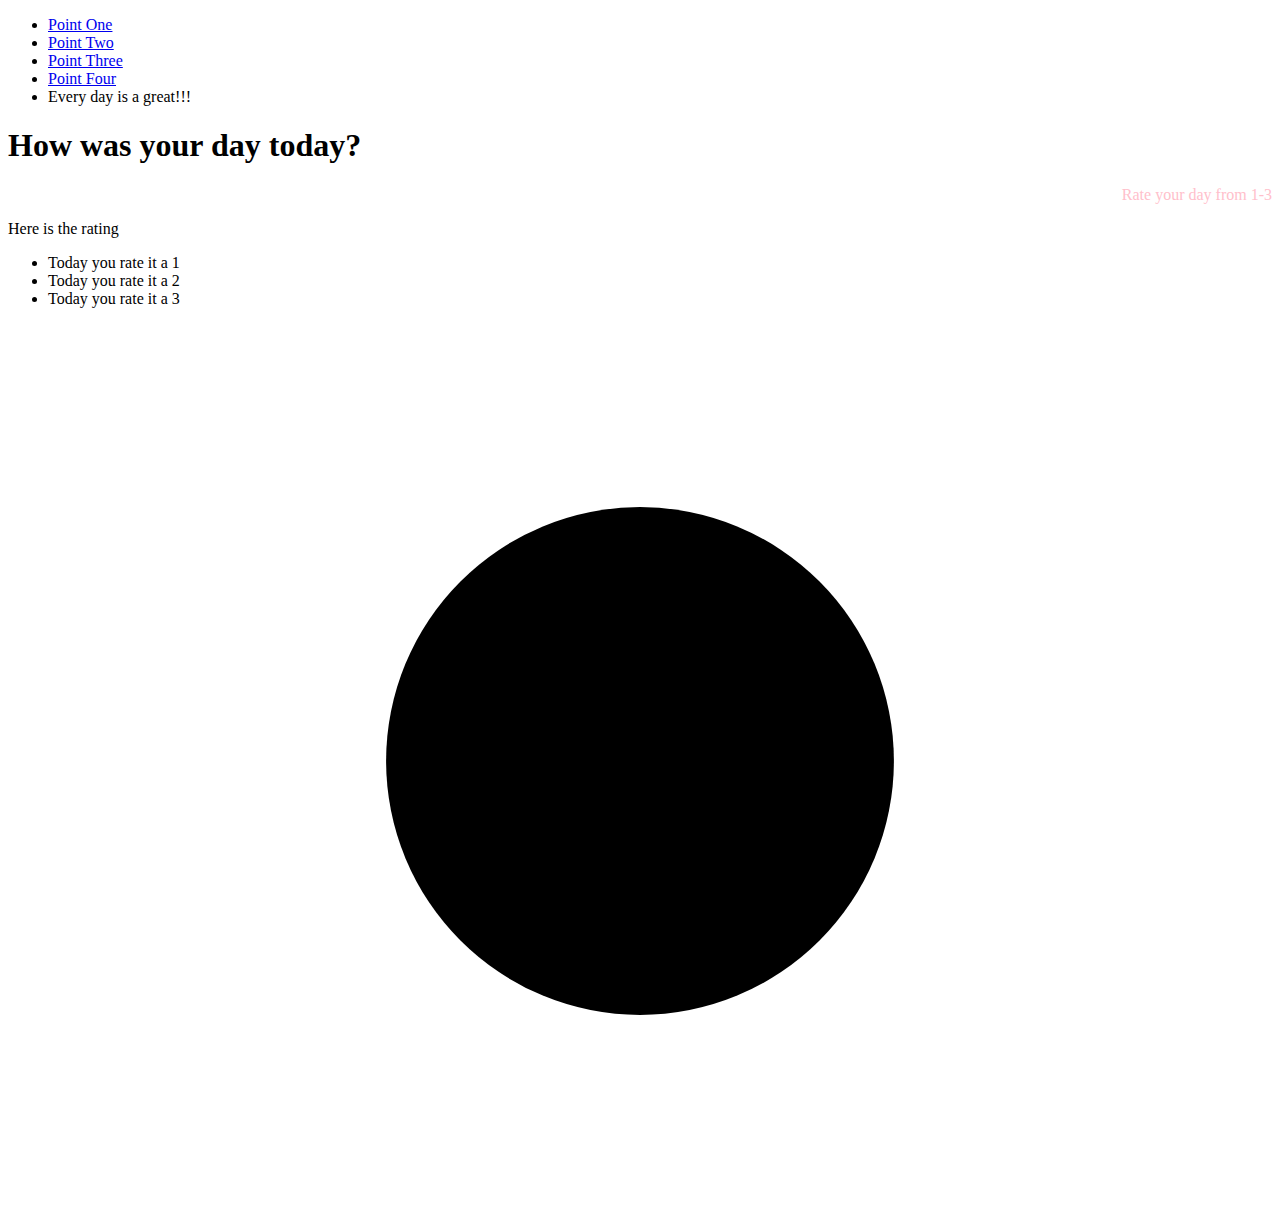
==== index.html @ 2d102338 "clock" ====
<!DOCTYPE html>
<html lang="en">
<head>
    <meta charset="UTF-8">
    <meta name="viewport" content="width=device-width, initial-scale=1.0">
    <title>Document</title>
    <link rel="stylesheet" href="style.css" type="text/css" media="all">
</head>
    <body>

        <div>
            <ul id="parent" class="nav">
                <li><a href="#">Point One</a></li>
                <li><a href="#">Point Two</a></li>
                <li id="child"><a href="#">Point Three</a></li>
                <li><a href="#">Point Four</a></li>
            </ul>
        </div>
        <div class="content">
            <h1>How was your day today?</h1>
            <p id="commentary"> Rate your day from 1-3</p>
            <p>Here is the rating</p>
            <ul>
                <li>Today you rate it a 1</li>
                <li>Today you rate it a 2</li>
                <li>Today you rate it a 3</li>
            </ul>

        </div>
        <main class="main">
        <div class="clockbox">
            <svg id="clock" xmlns="http://www.w3.org/2000/svg" width="600" height="6000" viewBox= "0 0 600 600">
            <g id="face">
                <circle class="class" cx="300" cy="300" r="253.9"/>
                <path class="hour-mark" d="M300.5 94v61M506 300.5h32M300.5 506v33M94 300.5H60M4"></path>
                <circle class="mid-circle" cx="300" cy="300" r="16.2"/>
            </g>
            <g id="hour">
                <path class="hour-arm" d="M300.5 298V142"/>
                <circle class="sizing-box" cx="300" cy="300" r="253.9"/>
            </g>
            <g id="mintue">
                <path class="mintue-arm" d="M300.5 298V67"/>
                <circle class="sizing-box" cx="300" cy="300" r="253.9"/>

            </g>
            <g id="second">
                <path class="secong-arm" d="M300.5 350V55"/>
                <circle class="sizing-box" cx="300" cy="300" r="253.9"/>
            </g>
                
            </svg>
        </div>
    <script src="TEST.JS">

    </script>
    


  
</head>

    
</body>
</html>


  
</head>

    
</body>
</html>
---- style.css ----
.main{
    display: flex;
    padding: 2em;
    height: 90vh;
    justify-content: center;
    align-items: middle;
}
.clockbox,
#clock{
    height: 100%;

}
.circle{
    fill: none;
    stroke: #000;
    stroke-width: 9;
    stroke-miterlimit: 10;

}
.mid-cirle{
    fill: #000;
}
.hour-marks{
fill: none;
stroke: #000;
stroke-width: 9;
stroke-miterlimit: 10;
}
.hour-arm{
    fill: none;
stroke: #000;
stroke-width: 17;
stroke-miterlimit: 10;
}
.minute-arm{
    fill: none;
    stroke: #000;
    stroke-width: 11;
    stroke-miterlimit: 10;
}
.second-arm{
    fill: none;
    stroke: #000;
    stroke-width: 4;
    stroke-miterlimit: 10;
}
.sizing-box{
    fill: none;
}

#hour,
#minute,
#second {
    transform-origin: 300px 300px;
    transition: transform .5s ease-in-out;
}
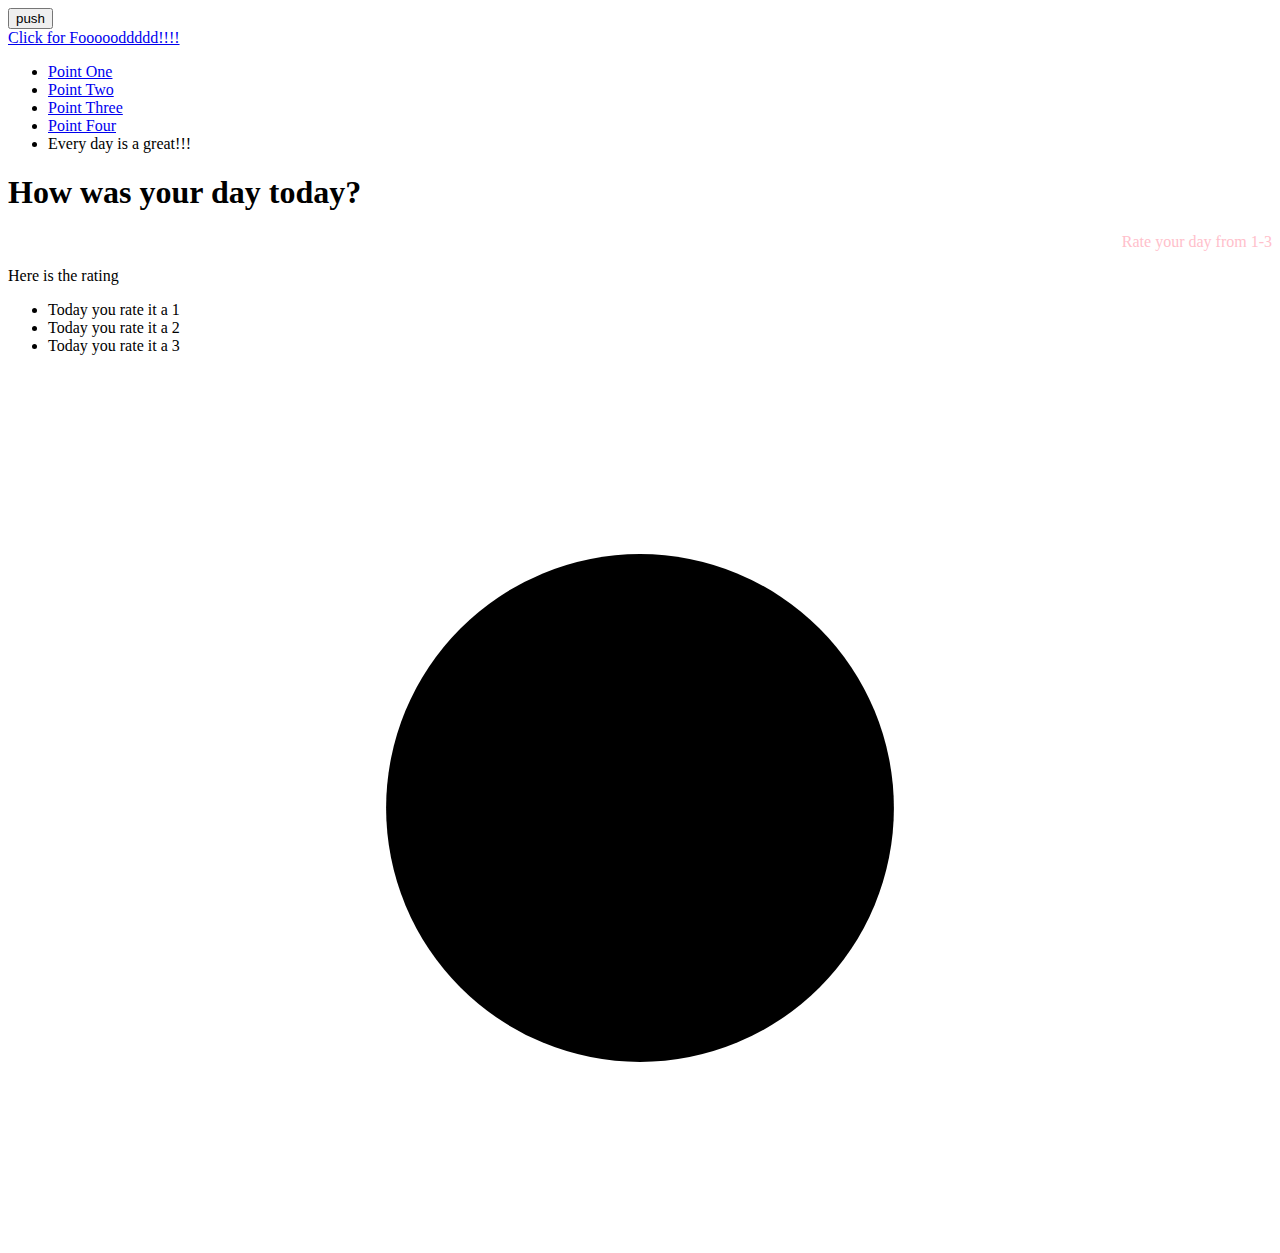
==== commit 035da9c7: "added buttons" ====
--- a/index.html
+++ b/index.html
@@ -6,7 +6,11 @@
     <title>Document</title>
     <link rel="stylesheet" href="style.css" type="text/css" media="all">
 </head>
-    <body>
+    <body onLoad="alert('your page has loaded');">
+        <form>
+            <input type="button" value="push" onClick="alert('What up');alert('How are you');"/>
+        </form>
+        <a href="https://www.foodnetwork.com/" onMouseOut="alert('Fav Time');">Click for Foooooddddd!!!!</a>
 
         <div>
             <ul id="parent" class="nav">
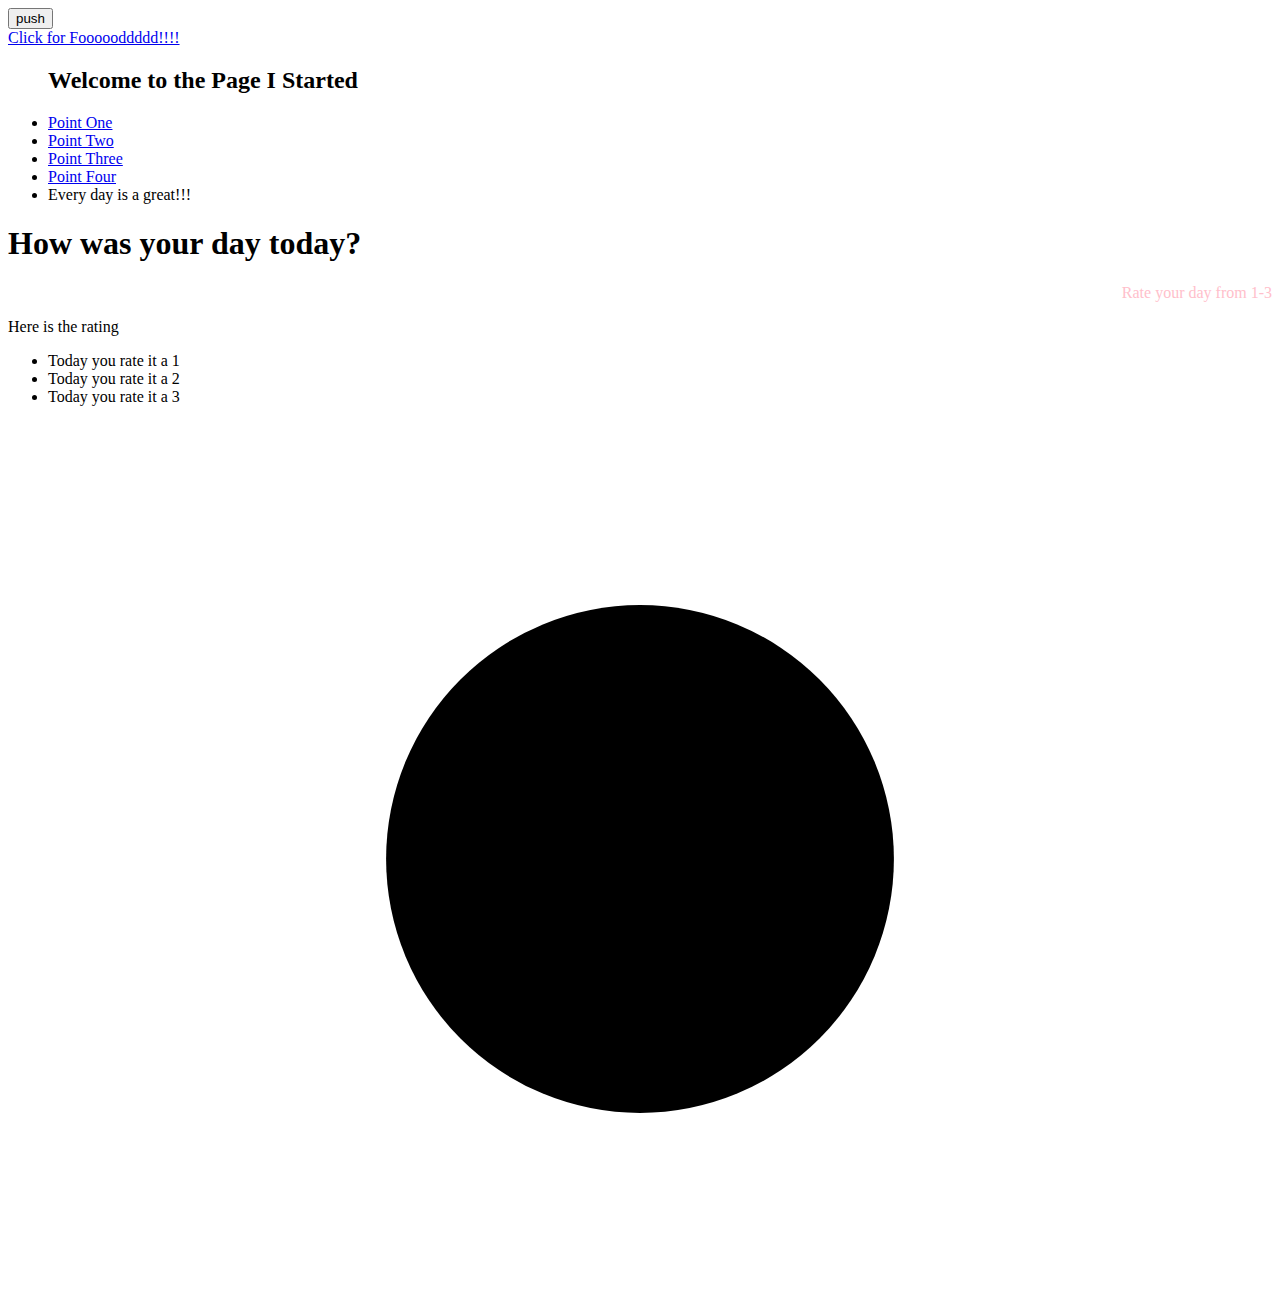
==== commit ff52714b: "speedtester(console)" ====
--- a/index.html
+++ b/index.html
@@ -14,6 +14,7 @@
 
         <div>
             <ul id="parent" class="nav">
+                <h2 class="main-title">Welcome to the Page I Started</h2>
                 <li><a href="#">Point One</a></li>
                 <li><a href="#">Point Two</a></li>
                 <li id="child"><a href="#">Point Three</a></li>
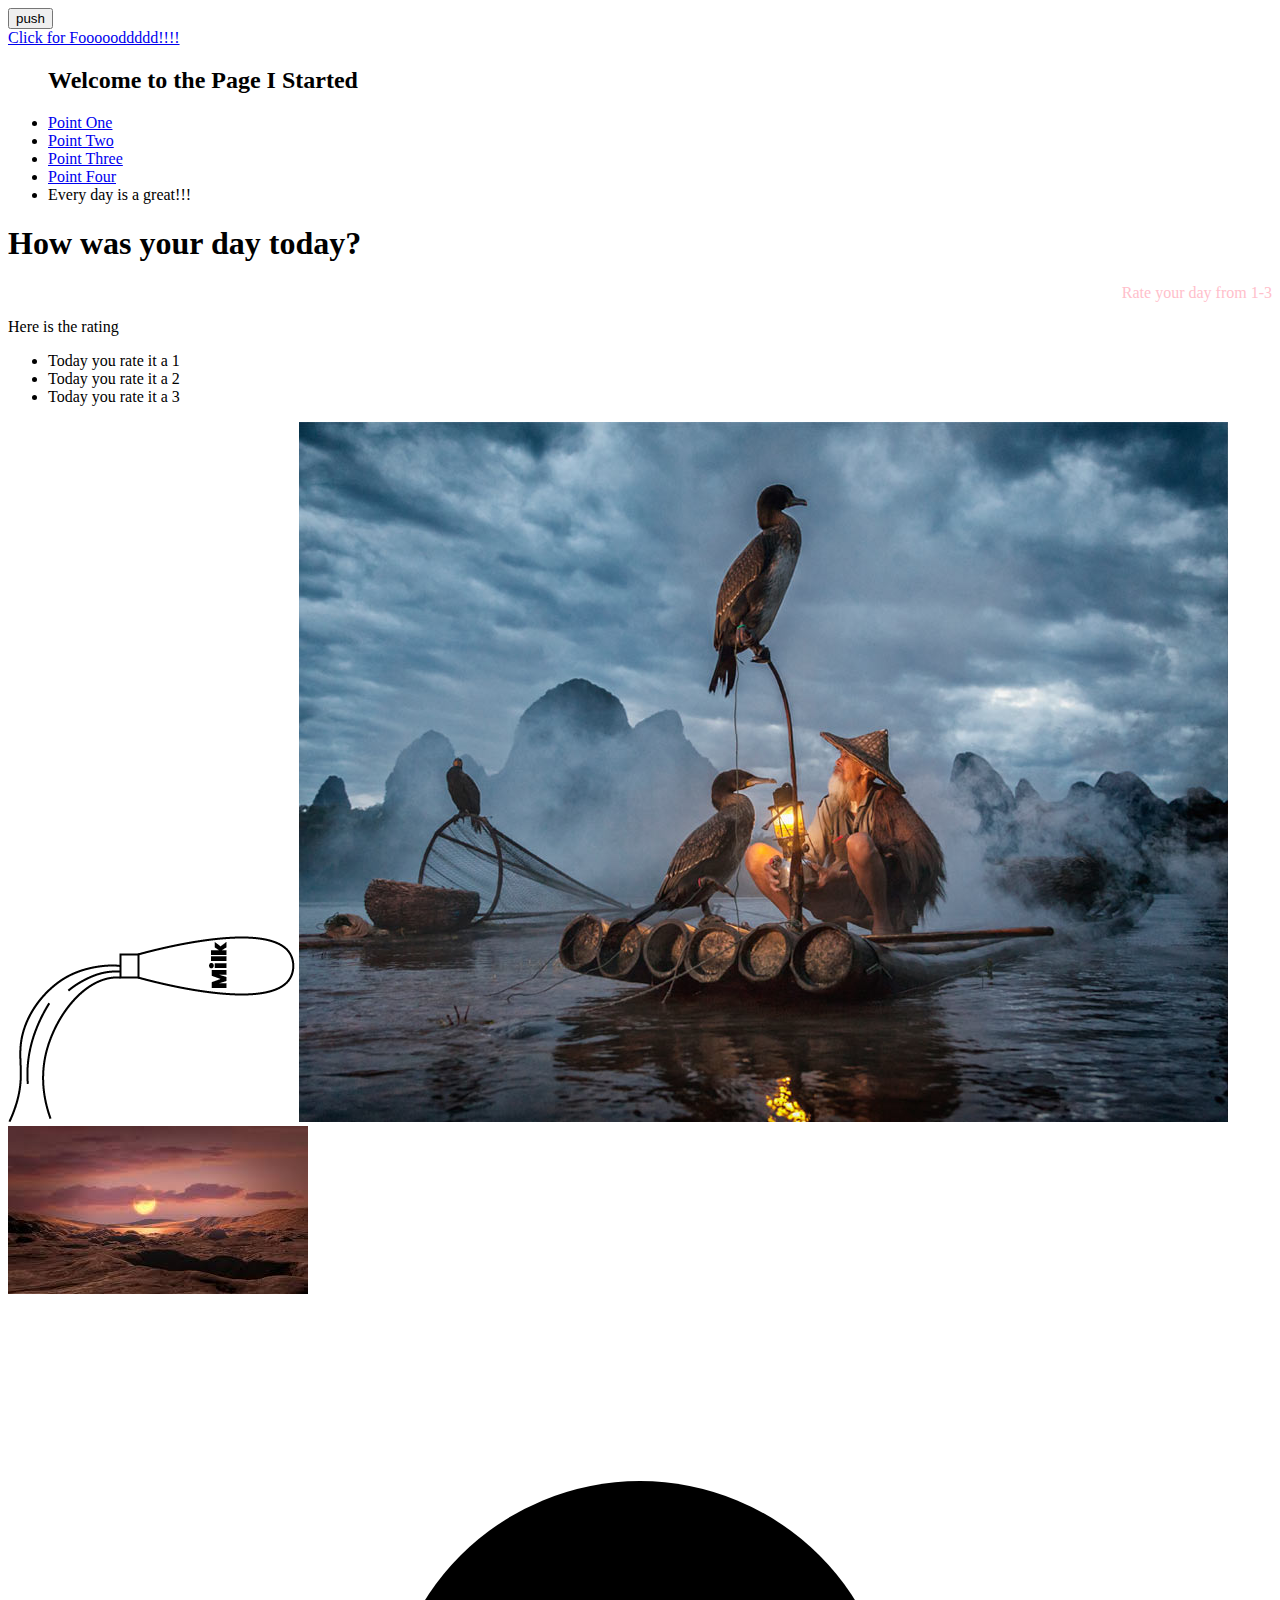
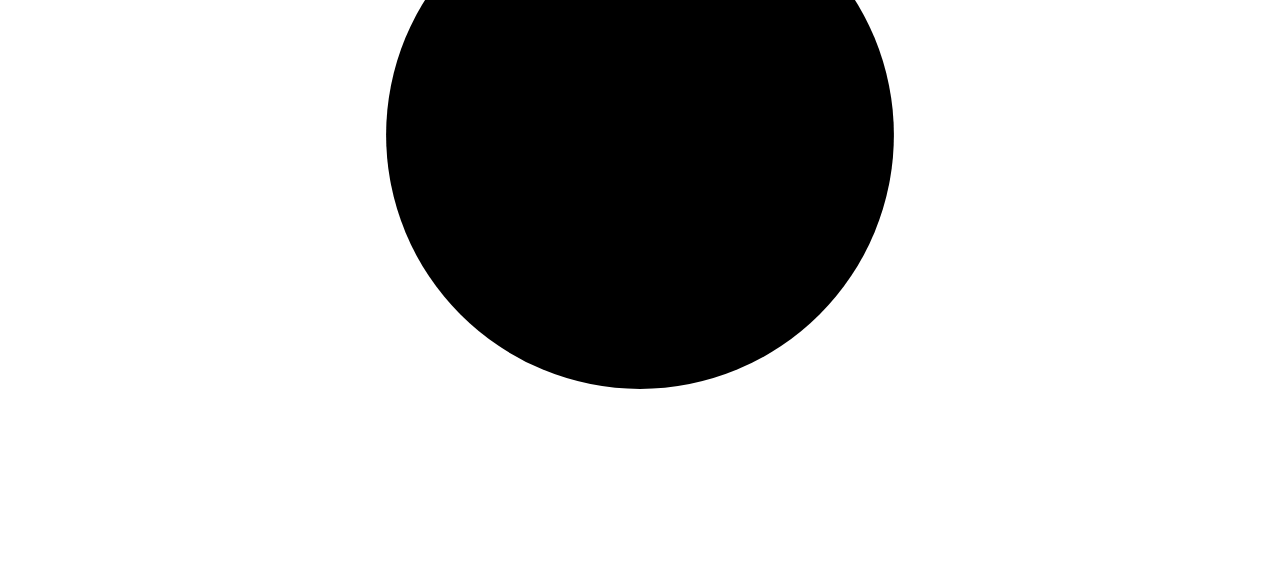
==== commit b2aa5ca9: "automatedresponsive" ====
--- a/index.html
+++ b/index.html
@@ -11,6 +11,7 @@
             <input type="button" value="push" onClick="alert('What up');alert('How are you');"/>
         </form>
         <a href="https://www.foodnetwork.com/" onMouseOut="alert('Fav Time');">Click for Foooooddddd!!!!</a>
+       
 
         <div>
             <ul id="parent" class="nav">
@@ -30,6 +31,9 @@
                 <li>Today you rate it a 2</li>
                 <li>Today you rate it a 3</li>
             </ul>
+            <img src="IMAGES/milk.png" alt="" data-type="showcase" />
+            <img src="IMAGES/MAN.jpg" alt="" data-type="right" />
+            <img src="IMAGES/SUN.jpg"alt="" data-type="backwards" />
 
         </div>
         <main class="main">
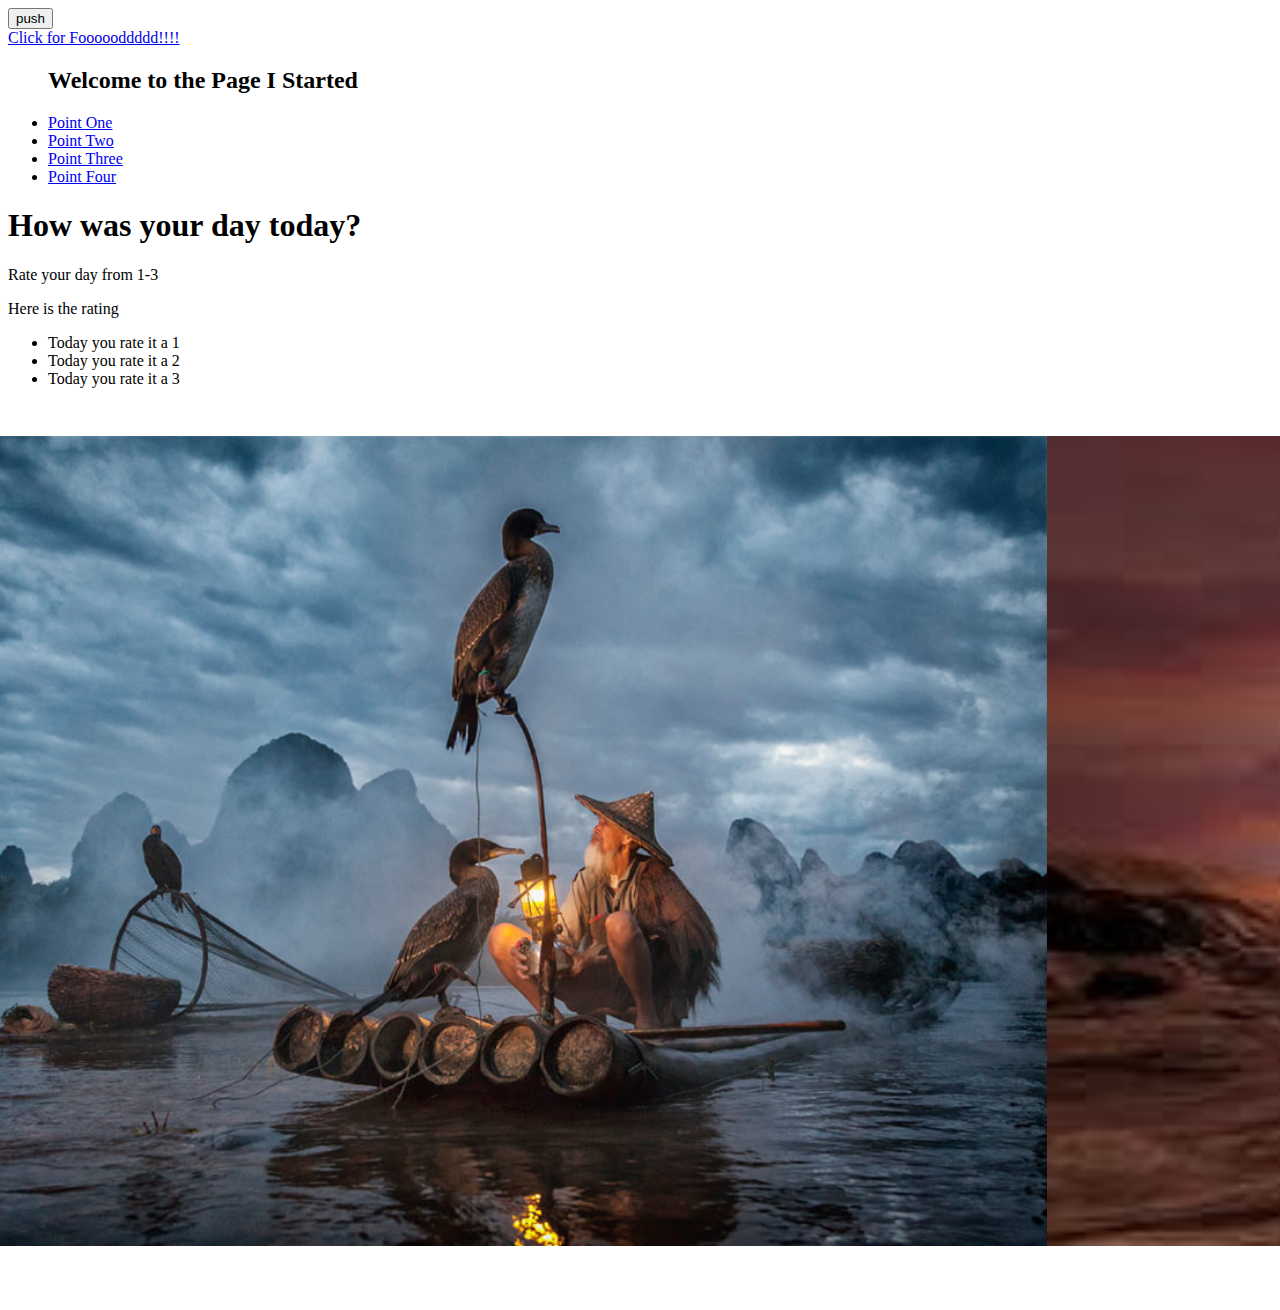
==== commit 0438d1b8: "clock" ====
--- a/index.html
+++ b/index.html
@@ -31,35 +31,55 @@
                 <li>Today you rate it a 2</li>
                 <li>Today you rate it a 3</li>
             </ul>
+            <main class="main">
+                <div class="clockbox">
+                    <svg id="clock" xmlns="http://www.w3.org/2000/svg" width="600" height="600" viewBox="0 0 600 600">
+                        <g id="face">
+                            <circle class="circle" cx="300" cy="300" r="253.9"/>
+                            <path class="hour-marks" d="M300.5 94V61M506 300.5h32M300.5 506v33M94 300.5H60M411.3 107.8l7.9-13.8M493 190.2l13-7.4M492.1 411.4l16.5 9.5M411 492.3l8.9 15.3M189 492.3l-9.2 15.9M107.7 411L93 419.5M107.5 189.3l-17.1-9.9M188.1 108.2l-9-15.6"/>
+                            <circle class="mid-circle" cx="300" cy="300" r="16.2"/>
+                        </g>
+                        <g id="hour">
+                            <path class="hour-arm" d="M300.5 298V142"/>
+                            <circle class="sizing-box" cx="300" cy="300" r="253.9"/>
+                        </g>
+                        <g id="minute">
+                            <path class="minute-arm" d="M300.5 298V67"/>
+                            <circle class="sizing-box" cx="300" cy="300" r="253.9"/>
+                        </g>
+                        <g id="second">
+                            <path class="second-arm" d="M300.5 350V55"/>
+                            <circle class="sizing-box" cx="300" cy="300" r="253.9"/>
+                        </g>
+                    </svg>
+                </div>
             <img src="IMAGES/milk.png" alt="" data-type="showcase" />
             <img src="IMAGES/MAN.jpg" alt="" data-type="right" />
             <img src="IMAGES/SUN.jpg"alt="" data-type="backwards" />
 
-        </div>
-        <main class="main">
-        <div class="clockbox">
-            <svg id="clock" xmlns="http://www.w3.org/2000/svg" width="600" height="6000" viewBox= "0 0 600 600">
+            <main class="main">
+    <div class="clockbox">
+        <svg id="clock" xmlns="http://www.w3.org/2000/svg" width="600" height="600" viewBox="0 0 600 600">
             <g id="face">
-                <circle class="class" cx="300" cy="300" r="253.9"/>
-                <path class="hour-mark" d="M300.5 94v61M506 300.5h32M300.5 506v33M94 300.5H60M4"></path>
+                <circle class="circle" cx="300" cy="300" r="253.9"/>
+                <path class="hour-marks" d="M300.5 94V61M506 300.5h32M300.5 506v33M94 300.5H60M411.3 107.8l7.9-13.8M493 190.2l13-7.4M492.1 411.4l16.5 9.5M411 492.3l8.9 15.3M189 492.3l-9.2 15.9M107.7 411L93 419.5M107.5 189.3l-17.1-9.9M188.1 108.2l-9-15.6"/>
                 <circle class="mid-circle" cx="300" cy="300" r="16.2"/>
             </g>
             <g id="hour">
                 <path class="hour-arm" d="M300.5 298V142"/>
                 <circle class="sizing-box" cx="300" cy="300" r="253.9"/>
             </g>
-            <g id="mintue">
-                <path class="mintue-arm" d="M300.5 298V67"/>
+            <g id="minute">
+                <path class="minute-arm" d="M300.5 298V67"/>
                 <circle class="sizing-box" cx="300" cy="300" r="253.9"/>
-
             </g>
             <g id="second">
-                <path class="secong-arm" d="M300.5 350V55"/>
+                <path class="second-arm" d="M300.5 350V55"/>
                 <circle class="sizing-box" cx="300" cy="300" r="253.9"/>
             </g>
-                
-            </svg>
-        </div>
+        </svg>
+    </div
+
     <script src="TEST.JS">
 
     </script>
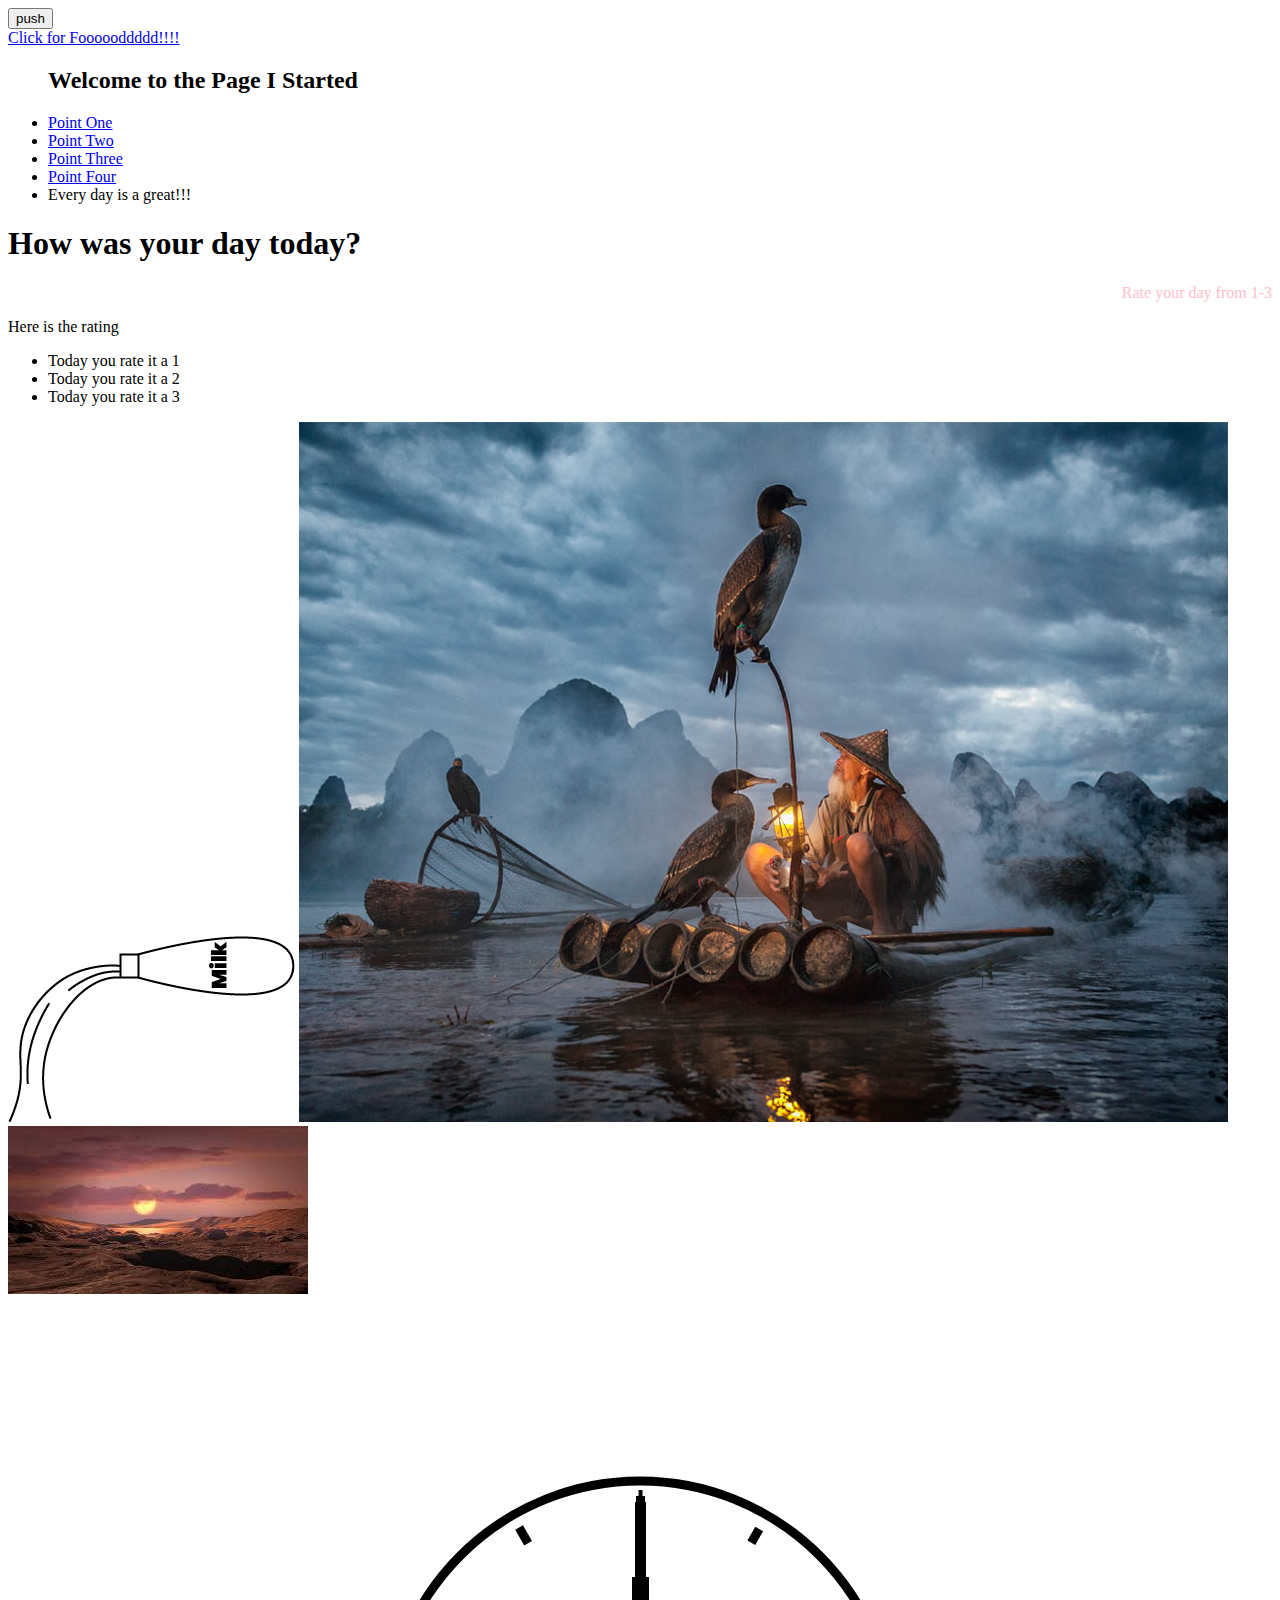
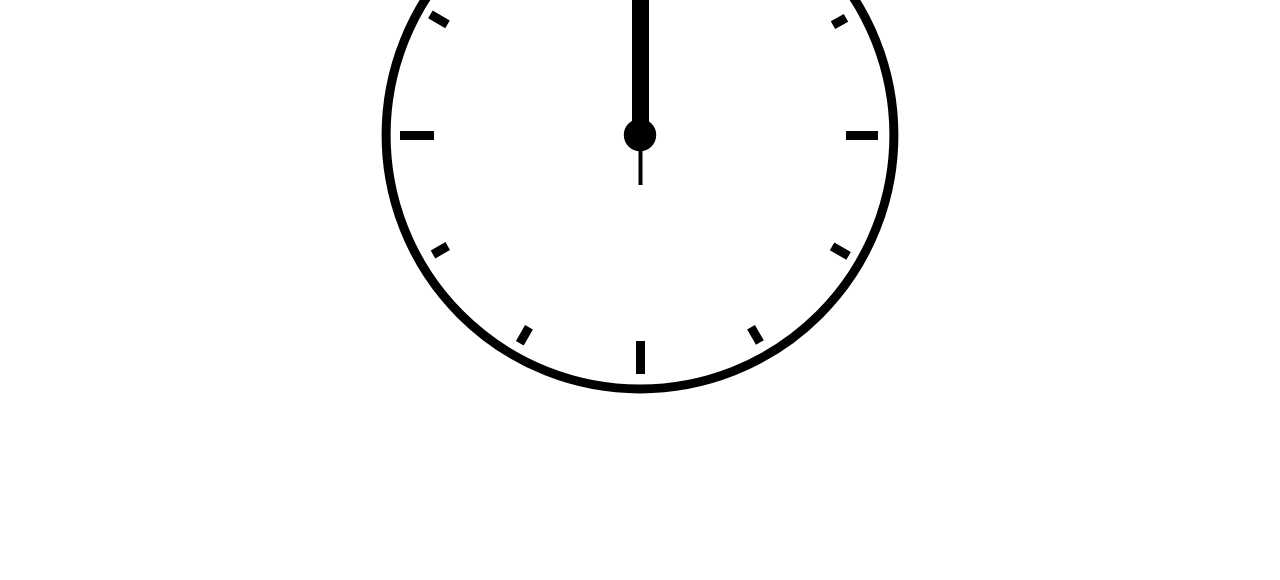
==== commit 21bac3d7: "fix clock" ====
--- a/index.html
+++ b/index.html
@@ -31,28 +31,7 @@
                 <li>Today you rate it a 2</li>
                 <li>Today you rate it a 3</li>
             </ul>
-            <main class="main">
-                <div class="clockbox">
-                    <svg id="clock" xmlns="http://www.w3.org/2000/svg" width="600" height="600" viewBox="0 0 600 600">
-                        <g id="face">
-                            <circle class="circle" cx="300" cy="300" r="253.9"/>
-                            <path class="hour-marks" d="M300.5 94V61M506 300.5h32M300.5 506v33M94 300.5H60M411.3 107.8l7.9-13.8M493 190.2l13-7.4M492.1 411.4l16.5 9.5M411 492.3l8.9 15.3M189 492.3l-9.2 15.9M107.7 411L93 419.5M107.5 189.3l-17.1-9.9M188.1 108.2l-9-15.6"/>
-                            <circle class="mid-circle" cx="300" cy="300" r="16.2"/>
-                        </g>
-                        <g id="hour">
-                            <path class="hour-arm" d="M300.5 298V142"/>
-                            <circle class="sizing-box" cx="300" cy="300" r="253.9"/>
-                        </g>
-                        <g id="minute">
-                            <path class="minute-arm" d="M300.5 298V67"/>
-                            <circle class="sizing-box" cx="300" cy="300" r="253.9"/>
-                        </g>
-                        <g id="second">
-                            <path class="second-arm" d="M300.5 350V55"/>
-                            <circle class="sizing-box" cx="300" cy="300" r="253.9"/>
-                        </g>
-                    </svg>
-                </div>
+           
             <img src="IMAGES/milk.png" alt="" data-type="showcase" />
             <img src="IMAGES/MAN.jpg" alt="" data-type="right" />
             <img src="IMAGES/SUN.jpg"alt="" data-type="backwards" />
@@ -78,7 +57,7 @@
                 <circle class="sizing-box" cx="300" cy="300" r="253.9"/>
             </g>
         </svg>
-    </div
+    </div>
 
     <script src="TEST.JS">
 
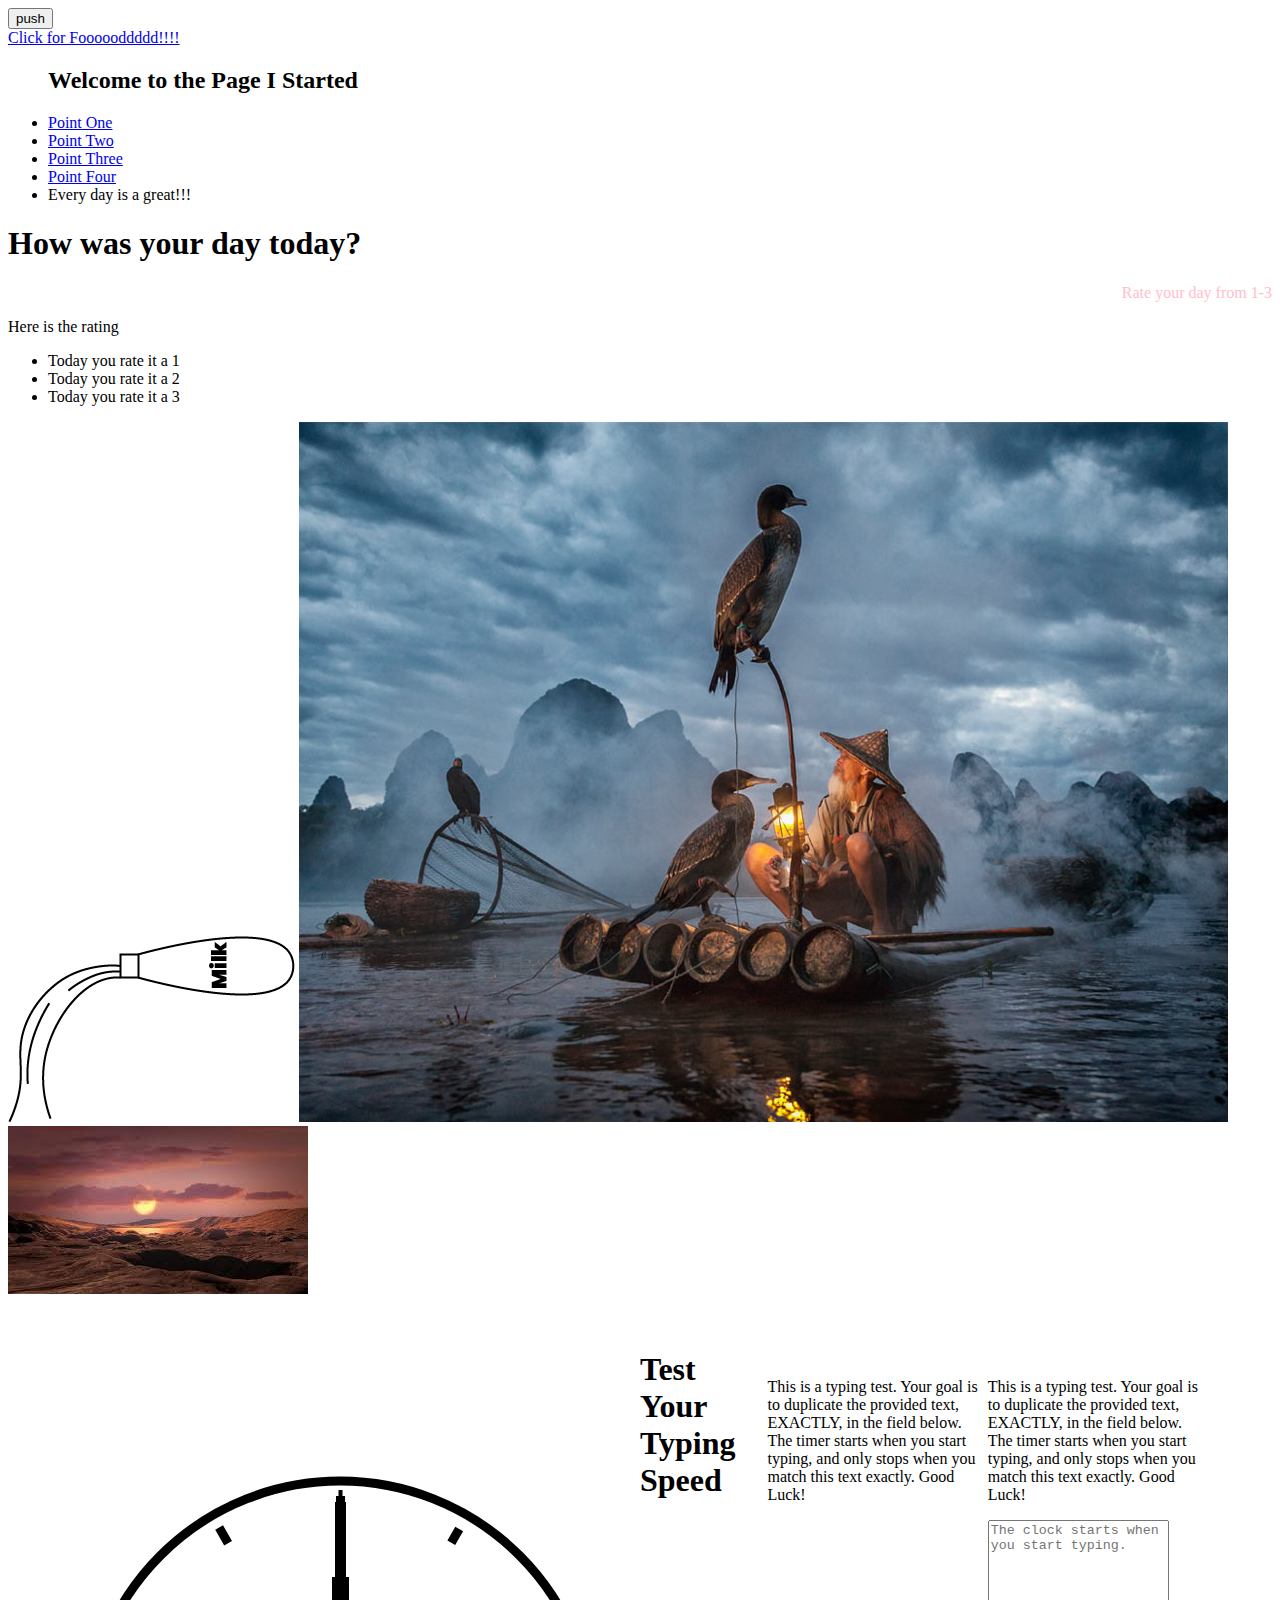
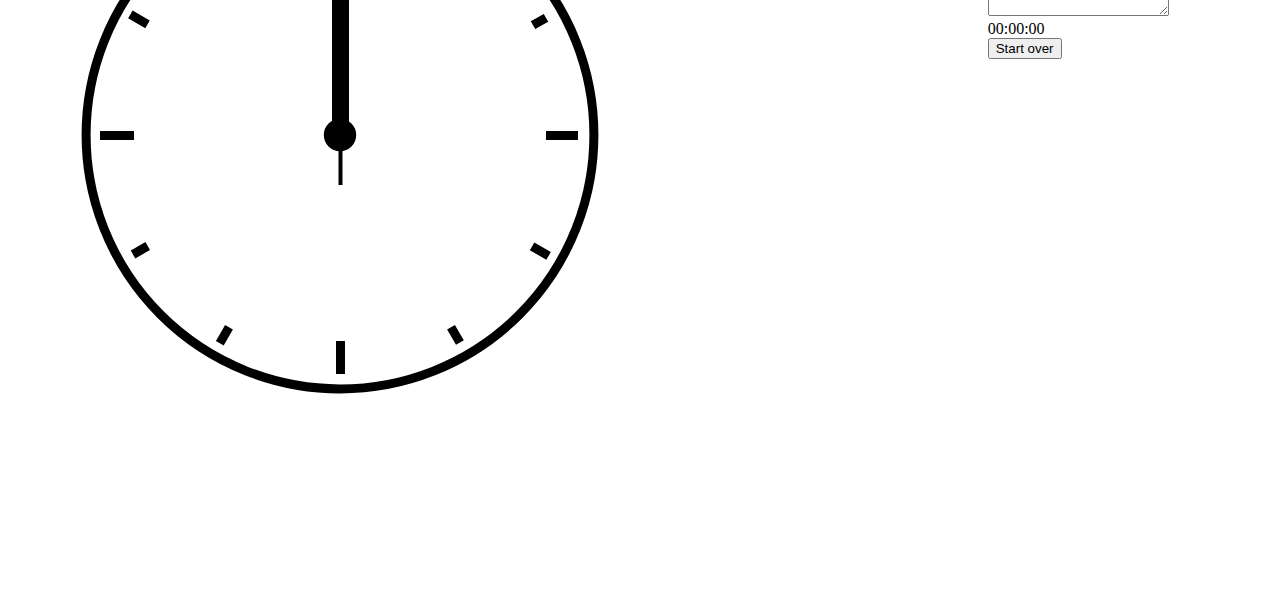
==== commit dc1ea61b: "." ====
--- a/index.html
+++ b/index.html
@@ -58,7 +58,31 @@
             </g>
         </svg>
     </div>
+    <header class="masthead">
+        <h1>Test Your Typing Speed</h1>
+    </header>
+    <main class="main">
+        <article class="intro">
+            <p>This is a typing test. Your goal is to duplicate the provided text, EXACTLY, in the field below. The timer starts when you start typing, and only stops when you match this text exactly. Good Luck!</p>
+        </article><!-- .intro -->
+        <section class="test-area">
+            <div id="origin-text">
+                <p>This is a typing test. Your goal is to duplicate the provided text, EXACTLY, in the field below. The timer starts when you start typing, and only stops when you match this text exactly. Good Luck!</p>
+            </div><!-- #origin-text -->
 
+            <div class="test-wrapper">
+                <textarea id="test-area" name="textarea" rows="6" placeholder="The clock starts when you start typing."></textarea>
+            </div><!-- .test-wrapper -->
+
+            <div class="meta">
+                <section id="clock">
+                    <div class="timer">00:00:00</div>
+                </section>
+
+                <button id="reset">Start over</button>
+            </div><!-- .meta -->
+        </section><!-- .test-area -->
+    </main>
     <script src="TEST.JS">
 
     </script>
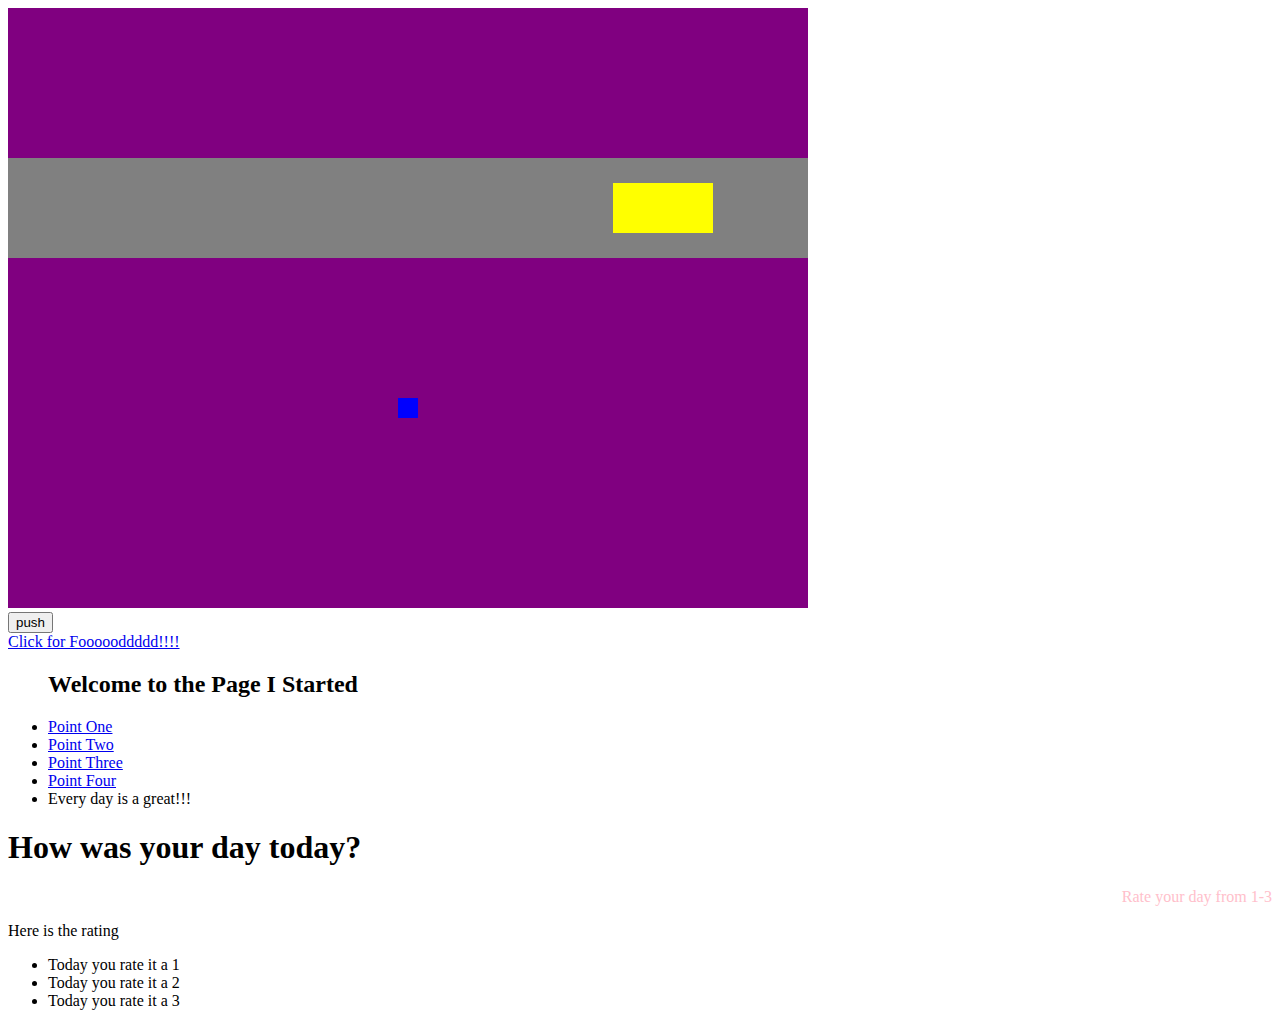
==== commit a31c3e10: "new code" ====
--- a/index.html
+++ b/index.html
@@ -4,6 +4,7 @@
     <meta charset="UTF-8">
     <meta name="viewport" content="width=device-width, initial-scale=1.0">
     <title>Document</title>
+    <canvas id="canvas" width="800" height="600"></canvas>
     <link rel="stylesheet" href="style.css" type="text/css" media="all">
 </head>
     <body onLoad="alert('your page has loaded');">
@@ -32,57 +33,7 @@
                 <li>Today you rate it a 3</li>
             </ul>
            
-            <img src="IMAGES/milk.png" alt="" data-type="showcase" />
-            <img src="IMAGES/MAN.jpg" alt="" data-type="right" />
-            <img src="IMAGES/SUN.jpg"alt="" data-type="backwards" />
-
-            <main class="main">
-    <div class="clockbox">
-        <svg id="clock" xmlns="http://www.w3.org/2000/svg" width="600" height="600" viewBox="0 0 600 600">
-            <g id="face">
-                <circle class="circle" cx="300" cy="300" r="253.9"/>
-                <path class="hour-marks" d="M300.5 94V61M506 300.5h32M300.5 506v33M94 300.5H60M411.3 107.8l7.9-13.8M493 190.2l13-7.4M492.1 411.4l16.5 9.5M411 492.3l8.9 15.3M189 492.3l-9.2 15.9M107.7 411L93 419.5M107.5 189.3l-17.1-9.9M188.1 108.2l-9-15.6"/>
-                <circle class="mid-circle" cx="300" cy="300" r="16.2"/>
-            </g>
-            <g id="hour">
-                <path class="hour-arm" d="M300.5 298V142"/>
-                <circle class="sizing-box" cx="300" cy="300" r="253.9"/>
-            </g>
-            <g id="minute">
-                <path class="minute-arm" d="M300.5 298V67"/>
-                <circle class="sizing-box" cx="300" cy="300" r="253.9"/>
-            </g>
-            <g id="second">
-                <path class="second-arm" d="M300.5 350V55"/>
-                <circle class="sizing-box" cx="300" cy="300" r="253.9"/>
-            </g>
-        </svg>
-    </div>
-    <header class="masthead">
-        <h1>Test Your Typing Speed</h1>
-    </header>
-    <main class="main">
-        <article class="intro">
-            <p>This is a typing test. Your goal is to duplicate the provided text, EXACTLY, in the field below. The timer starts when you start typing, and only stops when you match this text exactly. Good Luck!</p>
-        </article><!-- .intro -->
-        <section class="test-area">
-            <div id="origin-text">
-                <p>This is a typing test. Your goal is to duplicate the provided text, EXACTLY, in the field below. The timer starts when you start typing, and only stops when you match this text exactly. Good Luck!</p>
-            </div><!-- #origin-text -->
-
-            <div class="test-wrapper">
-                <textarea id="test-area" name="textarea" rows="6" placeholder="The clock starts when you start typing."></textarea>
-            </div><!-- .test-wrapper -->
-
-            <div class="meta">
-                <section id="clock">
-                    <div class="timer">00:00:00</div>
-                </section>
-
-                <button id="reset">Start over</button>
-            </div><!-- .meta -->
-        </section><!-- .test-area -->
-    </main>
+            
     <script src="TEST.JS">
 
     </script>
